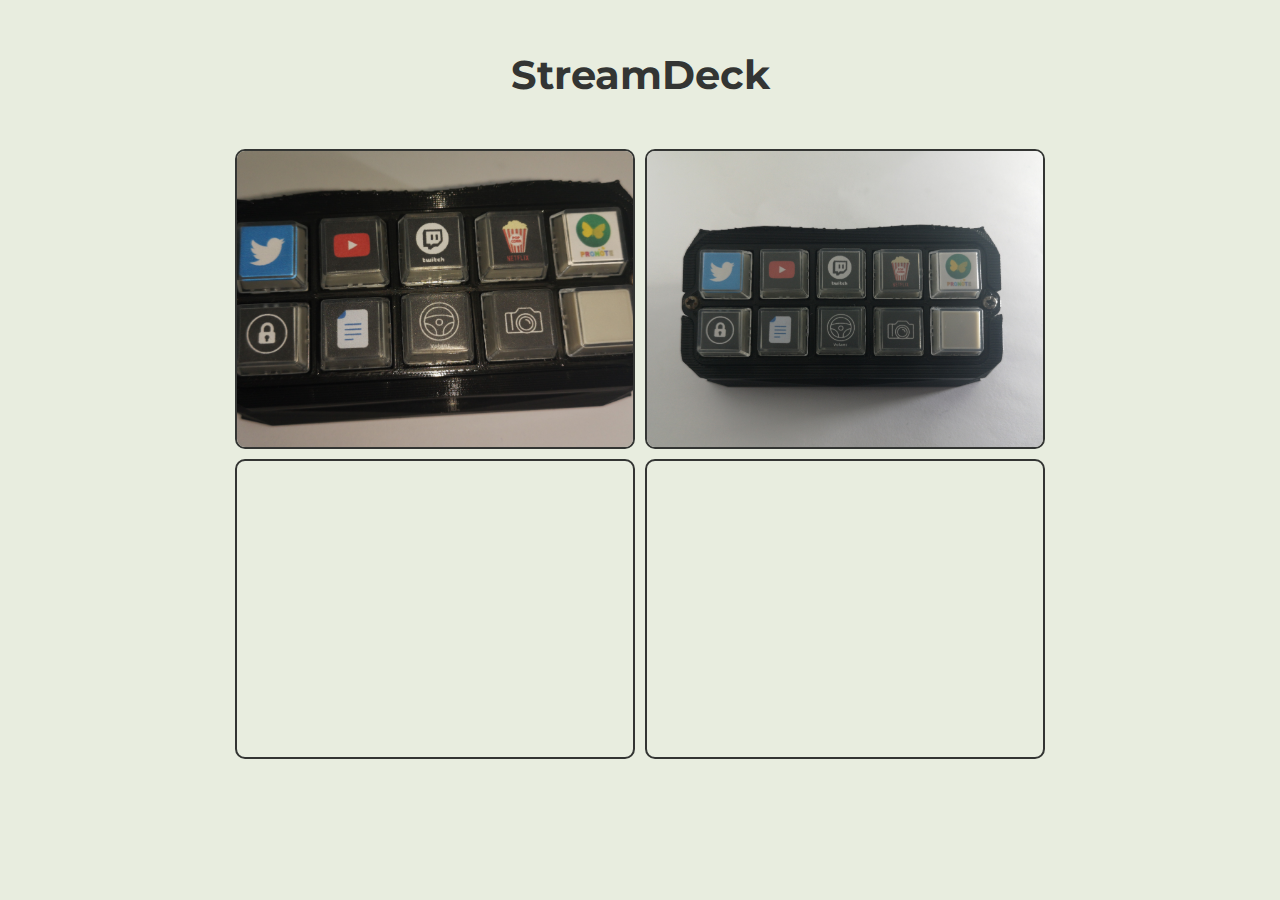
==== PagesProjets/StreamDeck.html @ 42afa1b5 "Ajout Galerie Thermometre + StreamDeck" ====
<!DOCTYPE html>
<html lang="fr">
<head>
    <meta charset="UTF-8">
    <meta name="viewport" content="width=device-width, initial-scale=1.0">
    <title>StreamDeck</title>
    <link rel="stylesheet" href="styleReal.css">
</head>
<body>
    <h1>StreamDeck</h1>

    <div class="container">
        <div class="galerie">
            <img src="../img/Projects/StreamDeck/streamdeck_1.jpg" alt="Image du streamdeck">
            <img src="../img/Projects/StreamDeck/streamdeck_2.jpg" alt="Image du StreamDeck vue le dessus">
            <video src="../img/Projects/StreamDeck/streamdeck_video.mp4" autoplay loop muted></video>
            <video src="../img/Projects/StreamDeck/streamdeck_demonstration.mp4" autoplay loop muted></video>
        </div>
    </div>
</body>
</html>
---- PagesProjets/styleReal.css ----
@import url('https://fonts.googleapis.com/css2?family=Hind+Madurai:wght@300;400;500;600;700&family=Montserrat:ital,wght@0,100..900;1,100..900&family=Roboto:wght@100;300;400;500&display=swap');

*{
    box-sizing: border-box;
    margin: 0;
    padding: 0;
}

body{
    background-color: #E8EDDF;

}

h1 {
    font-family: Montserrat;
    color: rgba(51, 53, 51);
    text-align: center;
    font-size: 40px;
    margin: 50px 0;
}

.container{
    display: flex;
    justify-content: center;
}

.galerie {
    display: flex;
    flex-wrap: wrap;
    width: 80%;
    justify-content: center;
    gap: 10px;
}

img, video  {
    width: 400px;
    height: 300px;
    object-fit: cover;
    object-position: center;
    border: 2px solid rgba(51, 53, 51);
    border-radius: 10px;

}

img:hover, video:hover{
    transform:scale(1.2);
    transition: 0.5s ease;
}


@media (max-width: 1200px){
    img, video {
        width: 300px;
    }
}
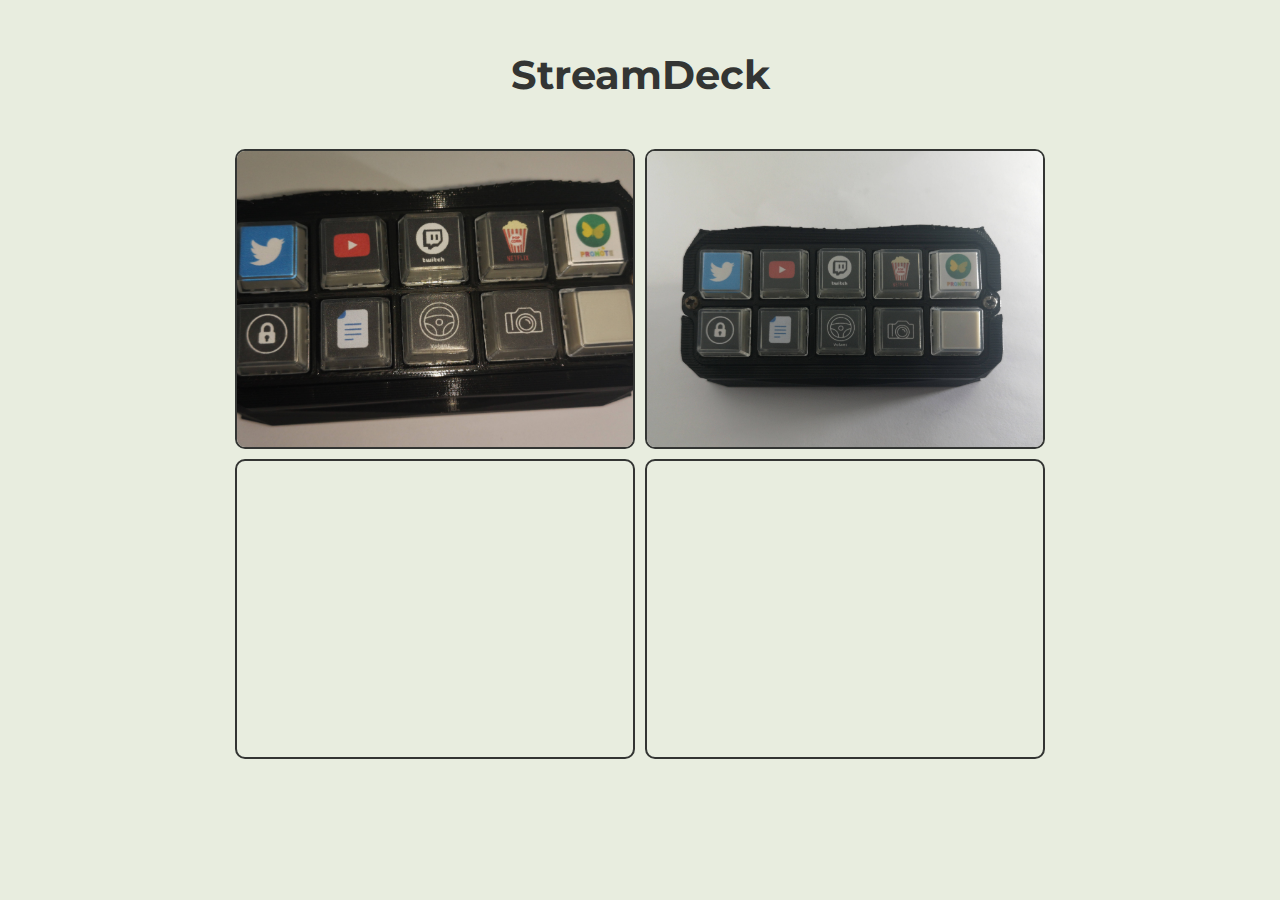
==== commit a4b3227e: "Ajout Favicon + diminution poids images" ====
--- a/PagesProjets/StreamDeck.html
+++ b/PagesProjets/StreamDeck.html
@@ -3,7 +3,16 @@
 <head>
     <meta charset="UTF-8">
     <meta name="viewport" content="width=device-width, initial-scale=1.0">
-    <title>StreamDeck</title>
+    <title>Corentin Marcoux | StreamDeck</title>
+
+    <link rel="apple-touch-icon" sizes="180x180" href="../img/favicon/apple-touch-icon.png">
+    <link rel="icon" type="image/png" sizes="32x32" href="../img/favicon/favicon-32x32.png">
+    <link rel="icon" type="image/png" sizes="16x16" href="../img/favicon/favicon-16x16.png">
+    <link rel="manifest" href="../img/favicon/site.webmanifest">
+    <link rel="mask-icon" href="../img/favicon/safari-pinned-tab.svg" color="#5bbad5">
+    <meta name="msapplication-TileColor" content="#da532c">
+    <meta name="theme-color" content="#ffffff">
+
     <link rel="stylesheet" href="styleReal.css">
 </head>
 <body>
